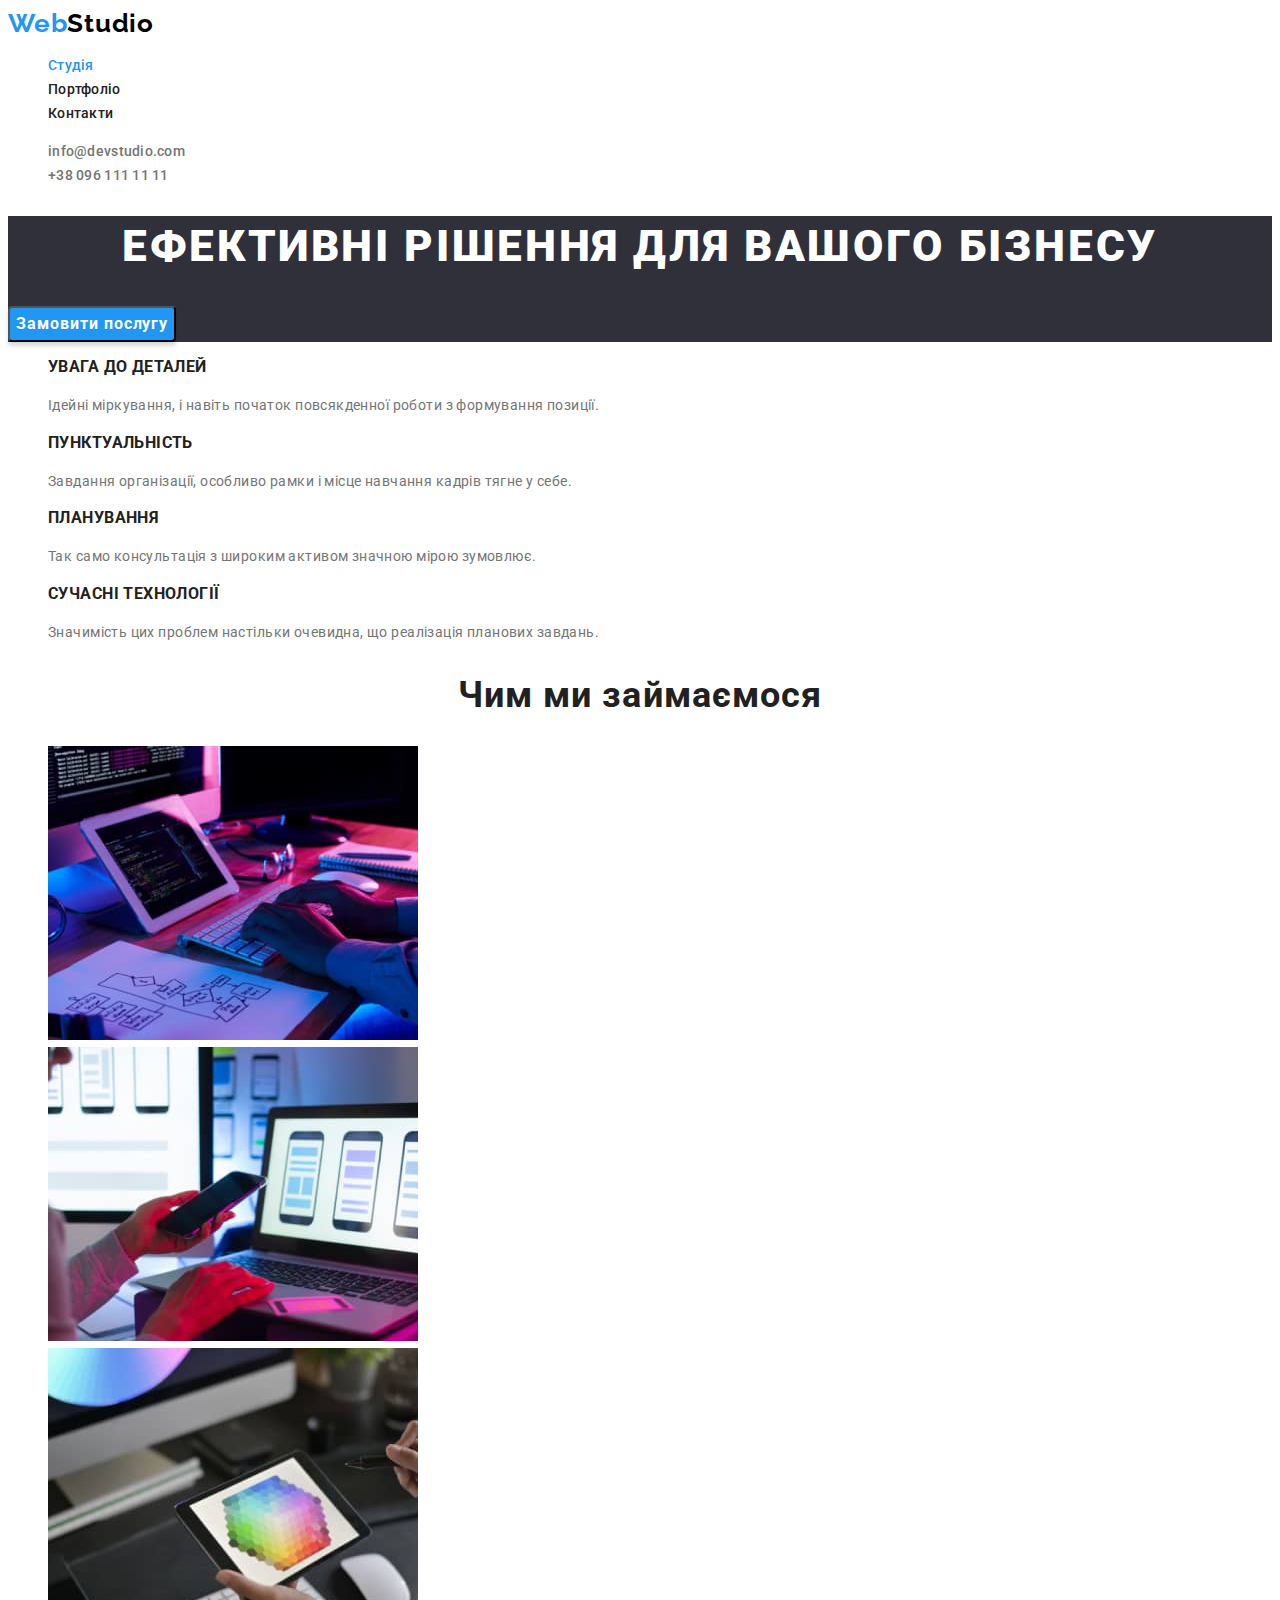
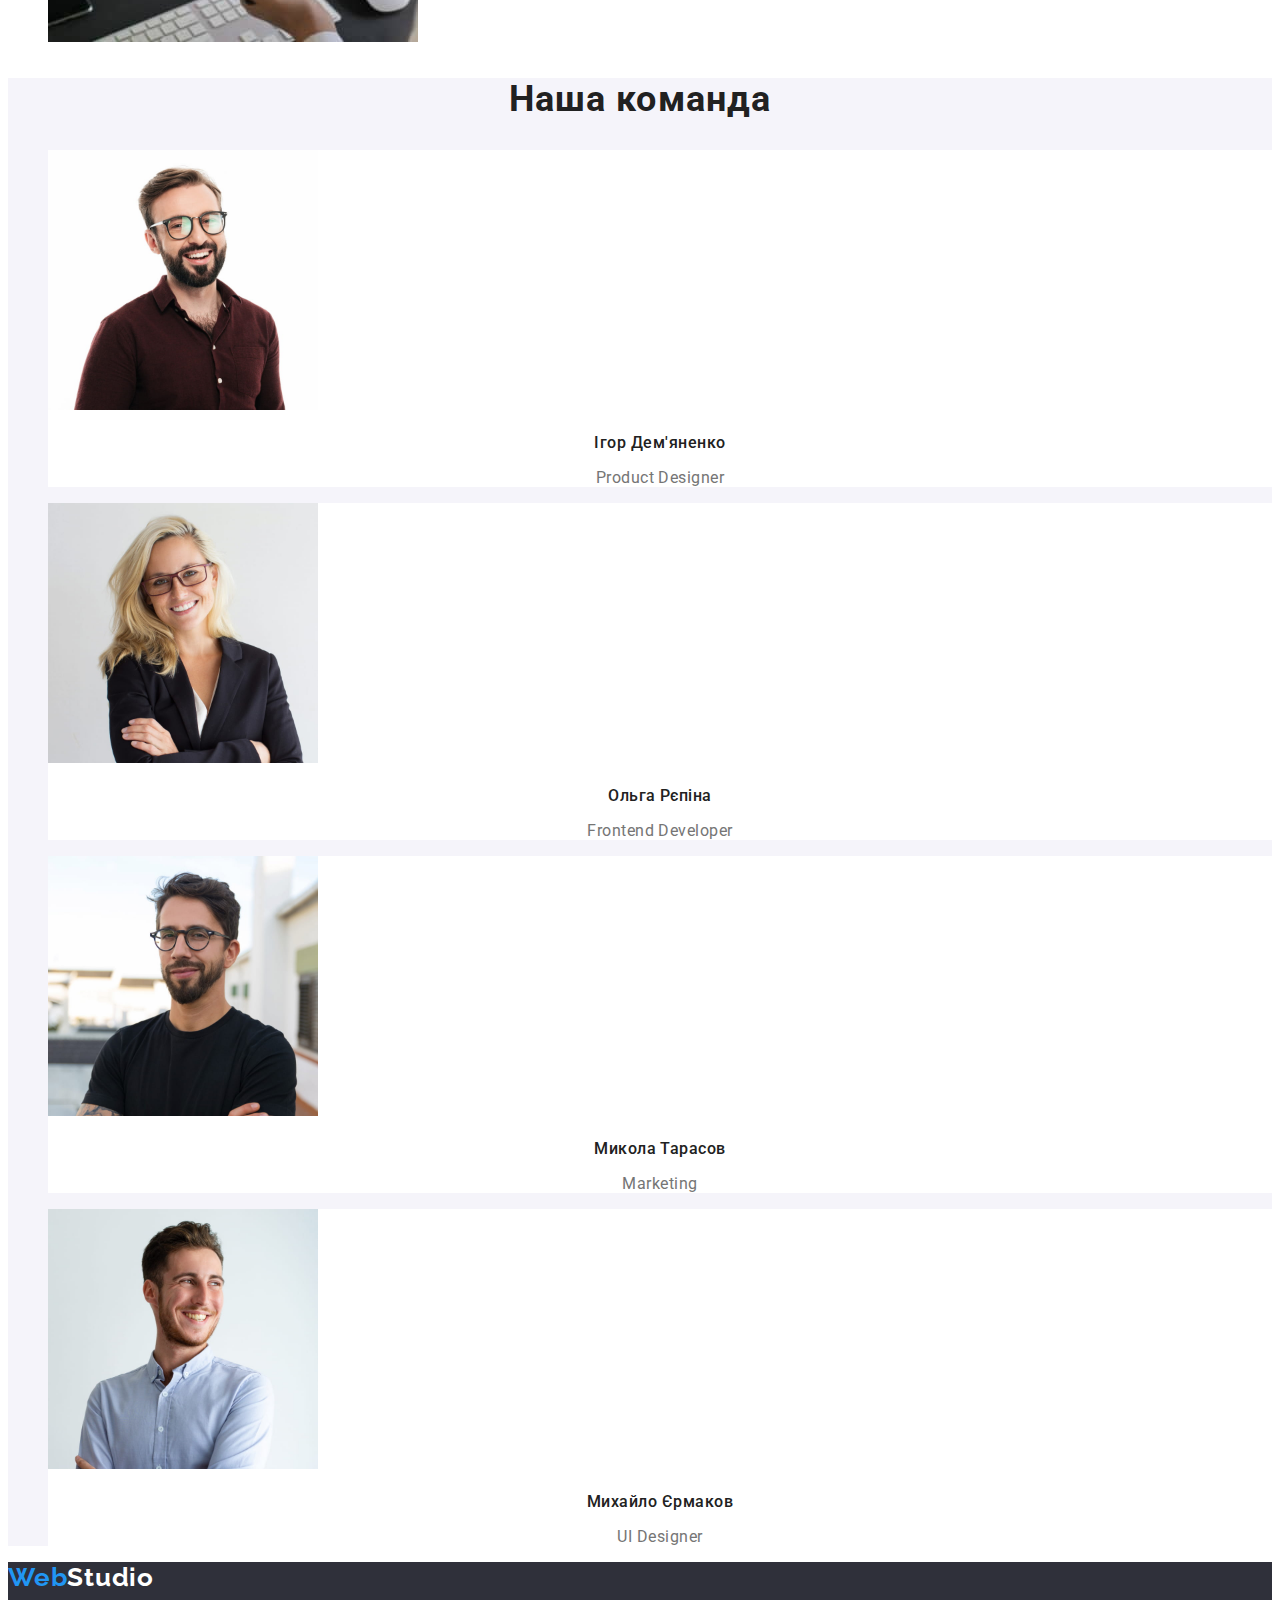
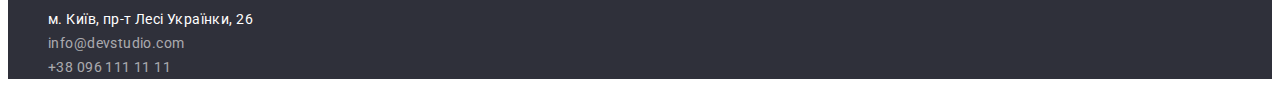
==== index.html @ 0dc30bdd "Initial commit" ====
<!DOCTYPE html>
<html lang="uk">
  <head>
    <meta charset="UTF-8" />
    <meta http-equiv="X-UA-Compatible" content="IE=edge" />
    <meta name="viewport" content="width=device-width, initial-scale=1.0" />
    <title>WebStudio</title>
    <link rel="preconnect" href="https://fonts.googleapis.com" />
    <link rel="preconnect" href="https://fonts.gstatic.com" crossorigin />
    <link
      href="https://fonts.googleapis.com/css2?family=Raleway:wght@700&family=Roboto:wght@400;500;700;900&display=swap"
      rel="stylesheet"
    />
    <link rel="stylesheet" href="./css/styles.css" />
  </head>

  <body>
    <header class="page-header">
      <nav>
        <a href="./index.html" class="logo" lang="en"
          ><span class="logo-accent-cl">Web</span>Studio</a
        >

        <ul class="site-nav list">
          <li>
            <a href="./index.html" class="site-nav-link current">Студія</a>
          </li>
          <li>
            <a href="./portfolio.html" class="site-nav-link">Портфоліо</a>
          </li>
          <li>
            <a href="" class="site-nav-link">Контакти</a>
          </li>
        </ul>
      </nav>

      <ul class="contact-nav list">
        <li>
          <a href="mailto:info@devstudio.com" class="contact-nav-link">info@devstudio.com</a>
        </li>
        <li>
          <a href="tel:+380961111111" class="contact-nav-link">+38 096 111 11 11</a>
        </li>
      </ul>
    </header>

    <main>
      <!-- Hero -->
      <section class="hero">
        <h1 class="hero-title">Ефективні рішення для вашого бізнесу</h1>
        <button class="hero-btn" type="button">Замовити послугу</button>
      </section>

      <!-- Особливості -->
      <section>
        <h2 class="features-title visually-hidden">Особливості</h2>
        <ul class="features list">
          <li>
            <h3 class="features-subtitle">УВАГА ДО ДЕТАЛЕЙ</h3>
            <p>Ідейні міркування, і навіть початок повсякденної роботи з формування позиції.</p>
          </li>
          <li>
            <h3 class="features-subtitle">ПУНКТУАЛЬНІСТЬ</h3>
            <p>Завдання організації, особливо рамки і місце навчання кадрів тягне у себе.</p>
          </li>
          <li>
            <h3 class="features-subtitle">ПЛАНУВАННЯ</h3>
            <p>Так само консультація з широким активом значною мірою зумовлює.</p>
          </li>
          <li>
            <h3 class="features-subtitle">СУЧАСНІ ТЕХНОЛОГІЇ</h3>
            <p>Значимість цих проблем настільки очевидна, що реалізація планових завдань.</p>
          </li>
        </ul>
      </section>

      <!-- Чим ми займаємося-->
      <section>
        <h2 class="work-title">Чим ми займаємося</h2>
        <ul class="work list">
          <li>
            <img
              src="./images/what-do-we-do/ipad-and-keyboard.jpg"
              alt="верстка макету"
              width="370"
              height="294"
            />
          </li>
          <li>
            <img
              src="./images/what-do-we-do/telephone-and-notebook.jpg"
              alt="макет"
              width="370"
              height="294"
            />
          </li>
          <li>
            <img
              src="./images/what-do-we-do/ipad.jpg"
              alt="підбір кольору"
              width="370"
              height="294"
            />
          </li>
        </ul>
      </section>

      <!-- Наша команда -->
      <section class="team-section">
        <h2 class="team-title">Наша команда</h2>
        <ul class="team list">
          <li>
            <img
              src="./images/team/igor-demyanenko.jpg"
              alt="Ігор Дем'яненко"
              width="270"
              height="260"
            />
            <h3 class="team-subtitle">Ігор Дем'яненко</h3>
            <p class="team-txt" lang="en">Product Designer</p>
          </li>

          <li>
            <img src="./images/team/olga-repina.jpg" alt="Ольга Рєпіна" width="270" height="260" />
            <h3 class="team-subtitle">Ольга Рєпіна</h3>
            <p class="team-txt" lang="en">Frontend Developer</p>
          </li>
          <li>
            <img
              src="./images/team/nikola-tarasov.jpg"
              alt="Микола Тарасов"
              width="270"
              height="260"
            />
            <h3 class="team-subtitle">Микола Тарасов</h3>
            <p class="team-txt" lang="en">Marketing</p>
          </li>
          <li>
            <img
              src="./images/team/mihael-ermakov.jpg"
              alt="Михайло Єрмаков"
              width="270"
              height="260"
            />
            <h3 class="team-subtitle">Михайло Єрмаков</h3>
            <p class="team-txt" lang="en">UI Designer</p>
          </li>
        </ul>
      </section>
    </main>

    <!-- Підвал -->
    <footer class="footer">
      <a href="/index.html" class="logo" lang="en"
        ><span class="logo-accent-cl">Web</span><span class="logo-ft-cl">Studio</span></a
      >
      <address>
        <ul class="address list">
          <li>
            <a href="https://goo.gl/maps/srSNwpNVW98ARK6E7" class="link map"
              >м. Київ, пр-т Лесі Українки, 26</a
            >
          </li>
          <li><a href="mailto:info@devstudio.com" class="link">info@devstudio.com</a></li>
          <li><a href="tel:+380961111111" class="link">+38 096 111 11 11</a></li>
        </ul>
      </address>
    </footer>
  </body>
</html>
---- css/styles.css ----
/*  палітра 
line
rgba(236, 236, 236, 1) 
rgba(238, 238, 238, 1)
 */

:root {
  /* Fonts */
  --main-font: 'Roboto', sans-serif;
  --secondary-font: 'Raleway', sans-serif;

  /* Text colors */
  --main-txt-cl: #757575;
  --heading-txt-cl: #212121;
  --dark-txt-cl: #000000;
  --light-txt-cl: #ffffff;
  --accent-txt-cl: #2196f3;
  --active-txt-cl: #188ce8;

  /* Background colors */
  --bg-cl: #ffffff;
  --section-bg-cl: #f5f4fa;
  --accent-bg-cl: #2f303a;

  /* Button colors */
  --accent-bt-cl: #2196f3;
  --active-bt-cl: #188ce8;

  /* Others */
}

body {
  font-family: var(--main-font);
  font-size: 14px;
  line-height: calc(24 / 14);
  letter-spacing: 0.03em;
  color: var(--main-txt-cl);
  background-color: var(--bg-cl);
}

/* reset */

.link,
.contact-nav-link {
  text-decoration: none;
  color: currentColor;
}

.list {
  list-style: none;
}

/**
  |============================
  | Header
  |============================
*/

.page-header {
}

.logo {
  font-family: var(--secondary-font);
  font-weight: 700;
  font-size: 26px;
  line-height: calc(31 / 26);
  letter-spacing: 0.03em;
  text-decoration: none;
  color: var(--dark-txt-cl);
}

.logo-accent-cl {
  color: var(--accent-txt-cl);
}

.site-nav {
  color: var(--heading-txt-cl);
}

.site-nav-link,
.contact-nav-link {
  font-family: inherit;
  font-weight: 500;
  line-height: calc(16 / 14);
  letter-spacing: 0.02em;
  text-decoration: none;
  color: var(--heading-txt-cl);
}

.site-nav-link:hover,
.site-nav-link:focus,
.contact-nav-link:hover,
.contact-nav-link:focus {
  color: var(--accent-txt-cl);
  cursor: pointer;
}

.site-nav-link:active {
  color: var(--active-txt-cl);
}

.link-nav {
}

.current {
  color: var(--accent-txt-cl);
}

.contact-nav {
}

.contact-nav-link {
  color: var(--main-txt-cl);
}

/**
  |============================
  | Hero
  |============================
*/
/* Hero */

.hero {
  background-color: var(--accent-bg-cl);
}

.hero-title {
  font-weight: 900;
  font-size: 44px;
  line-height: calc(60 / 44);
  text-align: center;
  letter-spacing: 0.06em;
  text-transform: uppercase;
  color: var(--light-txt-cl);
}

.hero-btn {
  font-family: inherit;
  font-weight: 700;
  font-size: 16px;
  line-height: calc(30 / 16);
  display: flex;
  align-items: center;
  text-align: center;
  letter-spacing: 0.06em;
  cursor: pointer;
  color: var(--light-txt-cl);

  /* bg */
  background: var(--accent-bt-cl);
  box-shadow: 0px 4px 4px rgba(0, 0, 0, 0.15);
  border-radius: 4px;
}

.hero-btn:hover,
.hero-btn:focus {
  background-color: var(--active-bt-cl);
}

/* Features */

.features {
}

.features-title,
.work-title,
.team-title,
.portfolio-title {
  font-weight: 700;
  font-size: 36px;
  line-height: calc(42 / 36);
  letter-spacing: 0.03em;
  text-align: center;
  color: var(--heading-txt-cl);
}

.visually-hidden {
  position: absolute;
  width: 1px;
  height: 1px;
  margin: -1px;
  border: 0;
  padding: 0;
  white-space: nowrap;
  clip-path: inset(100%);
  clip: rect(0 0 0 0);
  overflow: hidden;
}

.features-subtitle {
  font-weight: 700;
  line-height: calc(16 / 14);
  text-transform: uppercase;
  color: var(--heading-txt-cl);
}

/* Team */

.team-section {
  background-color: var(--section-bg-cl);
}

.team li {
  background-color: var(--bg-cl);
}

.team-subtitle {
  font-weight: 500;
  font-size: 16px;
  line-height: calc(19 / 16);
  text-align: center;
  letter-spacing: 0.03em;
  color: var(--heading-txt-cl);
}

.team-txt {
  font-size: 16px;
  line-height: calc(19 / 16);
  text-align: center;
  letter-spacing: 0.03em;
}

/* Portfolio */

.portfolio-filters {
}

.portfolio-btn {
  font-family: inherit;
  font-weight: 500;
  font-size: 16px;
  line-height: calc(26 / 16);
  text-align: center;
  letter-spacing: 0.03em;
  cursor: pointer;
  color: var(--heading-txt-cl);
  background: var(--section-bg-cl);
  border-radius: 4px;
}

.portfolio-btn:hover,
.portfolio-btn:focus {
  font-weight: 500;
  font-size: 16px;
  line-height: calc(26 / 16);
  text-align: center;
  letter-spacing: 0.03em;
  color: var(--light-txt-cl);

  /* bg */
  background: var(--accent-bt-cl);
  /* shadow-middle */
  box-shadow: 0px 3px 1px rgba(0, 0, 0, 0.1), 0px 1px 2px rgba(0, 0, 0, 0.08),
    0px 2px 2px rgba(0, 0, 0, 0.12);
  border-radius: 4px;
}

.portfolio {
}

.portfolio-subtitle {
  font-weight: 700;
  font-size: 18px;
  line-height: calc(36 / 18);
  letter-spacing: 0.06em;
  color: var(--heading-txt-cl);
}

.portfolio-spec {
  font-size: 16px;
  line-height: calc(30 / 16);
  letter-spacing: 0.03em;
}

/**
  |============================
  | Footer
  |============================
*/
.footer {
  background-color: var(--accent-bg-cl);
  color: var(--light-txt-cl);
}

.logo-ft-cl {
  color: var(--light-txt-cl);
}

.address {
  font-style: normal;
  line-height: calc(24 / 14);
  color: rgba(255, 255, 255, 0.6);
}

.address .link:hover,
.address .link:focus {
  color: var(--accent-txt-cl);
  cursor: pointer;
}

.map {
  color: var(--light-txt-cl);
}
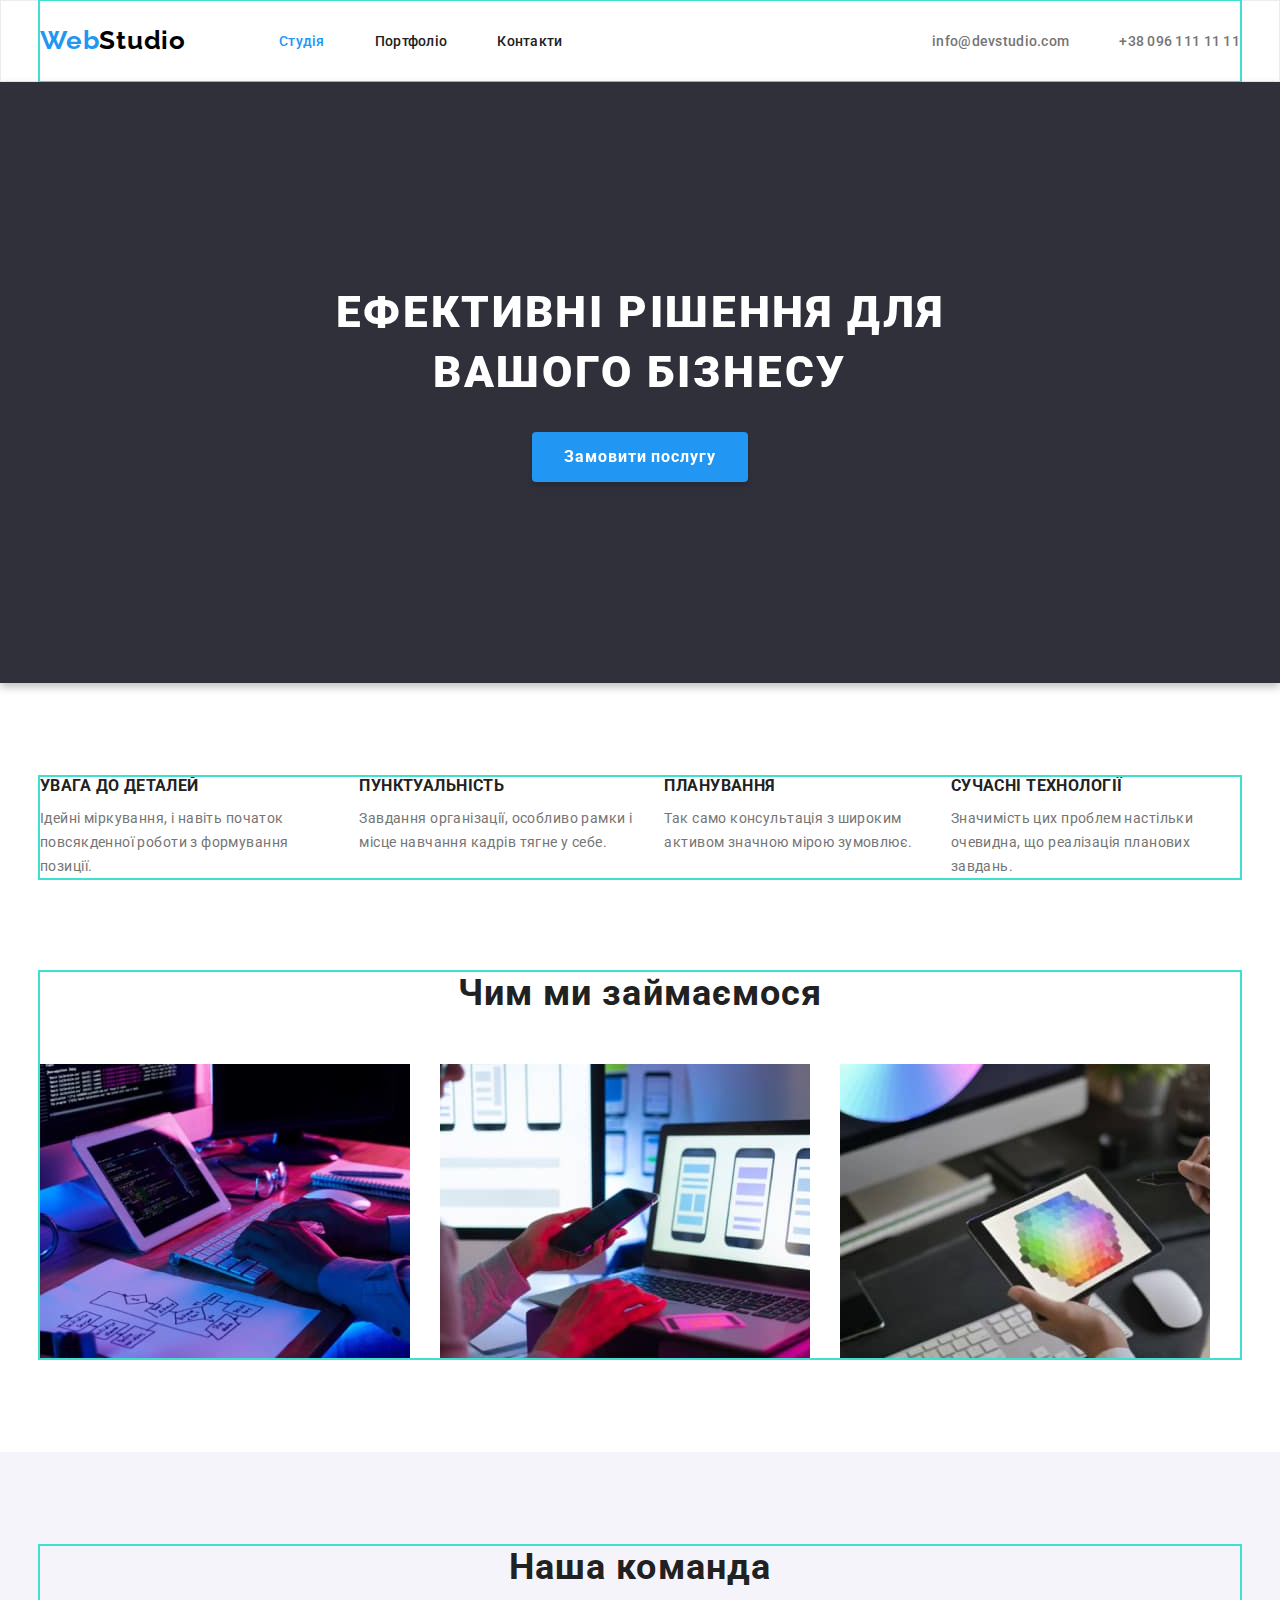
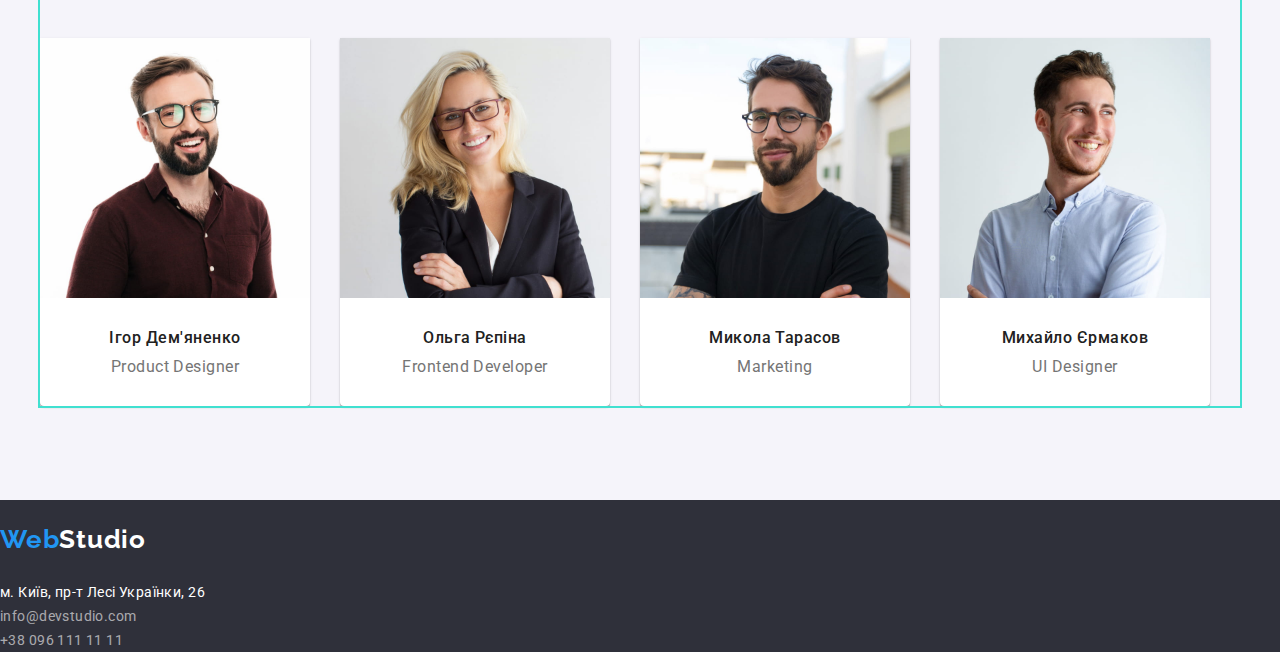
==== commit 7d7da61b: "основна верстка сторінок" ====
--- a/index.html
+++ b/index.html
@@ -1,5 +1,6 @@
 <!DOCTYPE html>
 <html lang="uk">
+
   <head>
     <meta charset="UTF-8" />
     <meta http-equiv="X-UA-Compatible" content="IE=edge" />
@@ -11,37 +12,38 @@
       href="https://fonts.googleapis.com/css2?family=Raleway:wght@700&family=Roboto:wght@400;500;700;900&display=swap"
       rel="stylesheet"
     />
+    <link rel="stylesheet" href="https://cdnjs.cloudflare.com/ajax/libs/modern-normalize/1.1.0/modern-normalize.min.css" />
     <link rel="stylesheet" href="./css/styles.css" />
   </head>
 
   <body>
     <header class="page-header">
-      <nav>
-        <a href="./index.html" class="logo" lang="en"
-          ><span class="logo-accent-cl">Web</span>Studio</a
-        >
-
-        <ul class="site-nav list">
-          <li>
-            <a href="./index.html" class="site-nav-link current">Студія</a>
+      <div class="container main-nav">
+        <a href="./index.html" class="logo" lang="en"><span class="logo-accent-cl">Web</span>Studio</a>
+        
+        <nav>
+          <ul class="site-nav list">
+            <li class="item">
+              <a href="./index.html" class="site-nav-link current">Студія</a>
+            </li>
+            <li class="item">
+              <a href="./portfolio.html" class="site-nav-link">Портфоліо</a>
+            </li>
+            <li class="item">
+              <a href="" class="site-nav-link">Контакти</a>
+            </li>
+          </ul>
+        </nav>
+        
+        <ul class="contact-nav list">
+          <li class="item">
+            <a href="mailto:info@devstudio.com" class="contact-nav-link">info@devstudio.com</a>
           </li>
-          <li>
-            <a href="./portfolio.html" class="site-nav-link">Портфоліо</a>
-          </li>
-          <li>
-            <a href="" class="site-nav-link">Контакти</a>
+          <li class="item">
+            <a href="tel:+380961111111" class="contact-nav-link">+38 096 111 11 11</a>
           </li>
         </ul>
-      </nav>
-
-      <ul class="contact-nav list">
-        <li>
-          <a href="mailto:info@devstudio.com" class="contact-nav-link">info@devstudio.com</a>
-        </li>
-        <li>
-          <a href="tel:+380961111111" class="contact-nav-link">+38 096 111 11 11</a>
-        </li>
-      </ul>
+      </div>
     </header>
 
     <main>
@@ -52,100 +54,75 @@
       </section>
 
       <!-- Особливості -->
-      <section>
+      <section class="section">
+       <div class="container">
         <h2 class="features-title visually-hidden">Особливості</h2>
         <ul class="features list">
-          <li>
+          <li class="item">
             <h3 class="features-subtitle">УВАГА ДО ДЕТАЛЕЙ</h3>
             <p>Ідейні міркування, і навіть початок повсякденної роботи з формування позиції.</p>
           </li>
-          <li>
+          <li class="item">
             <h3 class="features-subtitle">ПУНКТУАЛЬНІСТЬ</h3>
             <p>Завдання організації, особливо рамки і місце навчання кадрів тягне у себе.</p>
           </li>
-          <li>
+          <li class="item">
             <h3 class="features-subtitle">ПЛАНУВАННЯ</h3>
             <p>Так само консультація з широким активом значною мірою зумовлює.</p>
           </li>
-          <li>
+          <li class="item">
             <h3 class="features-subtitle">СУЧАСНІ ТЕХНОЛОГІЇ</h3>
             <p>Значимість цих проблем настільки очевидна, що реалізація планових завдань.</p>
           </li>
         </ul>
+       </div>
       </section>
 
       <!-- Чим ми займаємося-->
-      <section>
-        <h2 class="work-title">Чим ми займаємося</h2>
-        <ul class="work list">
-          <li>
-            <img
-              src="./images/what-do-we-do/ipad-and-keyboard.jpg"
-              alt="верстка макету"
-              width="370"
-              height="294"
-            />
-          </li>
-          <li>
-            <img
-              src="./images/what-do-we-do/telephone-and-notebook.jpg"
-              alt="макет"
-              width="370"
-              height="294"
-            />
-          </li>
-          <li>
-            <img
-              src="./images/what-do-we-do/ipad.jpg"
-              alt="підбір кольору"
-              width="370"
-              height="294"
-            />
-          </li>
-        </ul>
+      <section class="work-section">
+        <div class="container">
+          <h2 class="work-title">Чим ми займаємося</h2>
+          <ul class="work list">
+            <li class="item">
+              <img src="./images/what-do-we-do/ipad-and-keyboard.jpg" alt="верстка макету" width="370" height="294" />
+            </li>
+            <li class="item">
+              <img src="./images/what-do-we-do/telephone-and-notebook.jpg" alt="макет" width="370" height="294" />
+            </li>
+            <li class="item">
+              <img src="./images/what-do-we-do/ipad.jpg" alt="підбір кольору" width="370" height="294" />
+            </li>
+          </ul>
+        </div>
       </section>
 
       <!-- Наша команда -->
-      <section class="team-section">
-        <h2 class="team-title">Наша команда</h2>
-        <ul class="team list">
-          <li>
-            <img
-              src="./images/team/igor-demyanenko.jpg"
-              alt="Ігор Дем'яненко"
-              width="270"
-              height="260"
-            />
-            <h3 class="team-subtitle">Ігор Дем'яненко</h3>
-            <p class="team-txt" lang="en">Product Designer</p>
-          </li>
-
-          <li>
-            <img src="./images/team/olga-repina.jpg" alt="Ольга Рєпіна" width="270" height="260" />
-            <h3 class="team-subtitle">Ольга Рєпіна</h3>
-            <p class="team-txt" lang="en">Frontend Developer</p>
-          </li>
-          <li>
-            <img
-              src="./images/team/nikola-tarasov.jpg"
-              alt="Микола Тарасов"
-              width="270"
-              height="260"
-            />
-            <h3 class="team-subtitle">Микола Тарасов</h3>
-            <p class="team-txt" lang="en">Marketing</p>
-          </li>
-          <li>
-            <img
-              src="./images/team/mihael-ermakov.jpg"
-              alt="Михайло Єрмаков"
-              width="270"
-              height="260"
-            />
-            <h3 class="team-subtitle">Михайло Єрмаков</h3>
-            <p class="team-txt" lang="en">UI Designer</p>
-          </li>
-        </ul>
+      <section class="team-section section">
+        <div class="container">
+          <h2 class="team-title">Наша команда</h2>
+          <ul class="team list">
+            <li class="team-list item">
+              <img class="team-pic" src="./images/team/igor-demyanenko.jpg" alt="Ігор Дем'яненко" width="270" height="260" />
+              <h3 class="team-subtitle">Ігор Дем'яненко</h3>
+              <p class="team-txt" lang="en">Product Designer</p>
+            </li>
+            <li class="team-list item">
+              <img class="team-pic" src="./images/team/olga-repina.jpg" alt="Ольга Рєпіна" width="270" height="260" />
+              <h3 class="team-subtitle">Ольга Рєпіна</h3>
+              <p class="team-txt" lang="en">Frontend Developer</p>
+            </li>
+            <li class="team-list item">
+              <img class="team-pic" src="./images/team/nikola-tarasov.jpg" alt="Микола Тарасов" width="270" height="260" />
+              <h3 class="team-subtitle">Микола Тарасов</h3>
+              <p class="team-txt" lang="en">Marketing</p>
+            </li>
+            <li class="team-list item">
+              <img class="team-pic" src="./images/team/mihael-ermakov.jpg" alt="Михайло Єрмаков" width="270" height="260" />
+              <h3 class="team-subtitle">Михайло Єрмаков</h3>
+              <p class="team-txt" lang="en">UI Designer</p>
+            </li>
+          </ul>
+        </div>
       </section>
     </main>
 
--- a/css/styles.css
+++ b/css/styles.css
@@ -1,8 +1,12 @@
-/*  палітра 
-line
-rgba(236, 236, 236, 1) 
-rgba(238, 238, 238, 1)
- */
+html {
+  box-sizing: border-box;
+}
+
+*,
+*::before,
+*::after {
+  box-sizing: border-box;
+}
 
 :root {
   /* Fonts */
@@ -26,16 +30,31 @@
   --accent-bt-cl: #2196f3;
   --active-bt-cl: #188ce8;
 
+  /* Line colors */
+  --line-cl: #ECECEC;
+  --border-ln-cl: #EEEEEE;
+
+
+
   /* Others */
 }
 
 body {
+  margin: 0;
+
+  color: var(--main-txt-cl);
+  background-color: var(--bg-cl);
   font-family: var(--main-font);
   font-size: 14px;
   line-height: calc(24 / 14);
   letter-spacing: 0.03em;
-  color: var(--main-txt-cl);
-  background-color: var(--bg-cl);
+  
+}
+
+img {
+  display: block;
+  max-width: 100%;
+  height: auto;
 }
 
 /* reset */
@@ -48,6 +67,11 @@
 
 .list {
   list-style: none;
+}
+
+h1, h2, h3, h4, h5, h6, p, ul {
+  margin: 0;
+  padding: 0;
 }
 
 /**
@@ -57,34 +81,74 @@
 */
 
 .page-header {
-}
+  display: flex;
+  border: 1px solid var(--line-cl);
+}
+
+.container {
+  width: 1200px;
+  margin-left: auto;
+  margin-right: auto;
+
+    outline: 2px solid turquoise;
+}
+
+.main-nav {
+  display: flex;
+  align-items: center;
+}
+
+/* Логотип  */
 
 .logo {
+  display: block;
+  padding-top: 24px;
+  padding-bottom: 25px;
+  margin-right: 93px;
+
+  color: var(--dark-txt-cl);
   font-family: var(--secondary-font);
   font-weight: 700;
   font-size: 26px;
   line-height: calc(31 / 26);
   letter-spacing: 0.03em;
   text-decoration: none;
-  color: var(--dark-txt-cl);
+
 }
 
 .logo-accent-cl {
   color: var(--accent-txt-cl);
 }
 
+
+/* Меню  */
+
 .site-nav {
-  color: var(--heading-txt-cl);
-}
+  display: flex;
+
+  color: var(--heading-txt-cl);
+}
+
+.site-nav .item:not(:last-child),
+.contact-nav .item:not(:last-child) {
+  margin-right: 50px;
+}
+
 
 .site-nav-link,
 .contact-nav-link {
+  display: block;
+  padding-top: 32px;
+  padding-bottom: 32px;
+  padding-right: 0;
+  padding-left: 0;
+
+  color: var(--heading-txt-cl);
   font-family: inherit;
   font-weight: 500;
   line-height: calc(16 / 14);
   letter-spacing: 0.02em;
   text-decoration: none;
-  color: var(--heading-txt-cl);
 }
 
 .site-nav-link:hover,
@@ -99,15 +163,22 @@
   color: var(--active-txt-cl);
 }
 
-.link-nav {
-}
-
 .current {
   color: var(--accent-txt-cl);
 }
 
+
+/* Контакти */
+
 .contact-nav {
-}
+  display: flex;
+  margin-left: auto;
+
+}
+
+/* .contact-nav .item:not(:first-child) {
+  margin-right: 50px;
+} */
 
 .contact-nav-link {
   color: var(--main-txt-cl);
@@ -121,30 +192,53 @@
 /* Hero */
 
 .hero {
+  padding-top: 200px;
+  padding-bottom: 200px;
+
   background-color: var(--accent-bg-cl);
+  text-align: center;
+
+  border-bottom: 1px solid transparent;
+  filter: drop-shadow(0px 4px 4px rgba(0, 0, 0, 0.25))
+
+  /* outline: 2px solid turquoise; */
 }
 
 .hero-title {
+  margin-left: auto;
+  margin-right: auto;
+  margin-bottom: 30px;
+  width: 696px;
+
+  color: var(--light-txt-cl);
   font-weight: 900;
   font-size: 44px;
   line-height: calc(60 / 44);
   text-align: center;
   letter-spacing: 0.06em;
   text-transform: uppercase;
+ 
+}
+
+.hero-btn {
+  display: inline-block;
+  padding: 9px 31px;
+  margin-left: auto;
+  margin-right: auto;
+  min-width: 214px;
+
   color: var(--light-txt-cl);
-}
-
-.hero-btn {
   font-family: inherit;
   font-weight: 700;
   font-size: 16px;
   line-height: calc(30 / 16);
-  display: flex;
+
   align-items: center;
   text-align: center;
   letter-spacing: 0.06em;
   cursor: pointer;
-  color: var(--light-txt-cl);
+
+  border: 1px solid transparent;
 
   /* bg */
   background: var(--accent-bt-cl);
@@ -159,19 +253,24 @@
 
 /* Features */
 
-.features {
+.section {
+  padding-top: 94px;
+  padding-bottom: 94px;
 }
 
 .features-title,
 .work-title,
 .team-title,
 .portfolio-title {
+  margin-bottom: 50px;
+
+  color: var(--heading-txt-cl);
   font-weight: 700;
   font-size: 36px;
   line-height: calc(42 / 36);
   letter-spacing: 0.03em;
   text-align: center;
-  color: var(--heading-txt-cl);
+  
 }
 
 .visually-hidden {
@@ -187,11 +286,39 @@
   overflow: hidden;
 }
 
+.features {
+  display: flex;
+}
+
+.features .item + .item {
+  margin-left: 30px;
+}
+
+
 .features-subtitle {
+  margin-bottom: 10px;
+  color: var(--heading-txt-cl);
+
   font-weight: 700;
   line-height: calc(16 / 14);
   text-transform: uppercase;
-  color: var(--heading-txt-cl);
+ 
+}
+
+
+/* Work  */
+
+.work-section {
+  padding-bottom: 94px;
+}
+
+.work {
+  display: flex;
+}
+
+.work .item + .item {
+  margin-left: 30px;
+  display: block;
 }
 
 /* Team */
@@ -200,20 +327,42 @@
   background-color: var(--section-bg-cl);
 }
 
-.team li {
-  background-color: var(--bg-cl);
+.team {
+  display: flex;
+}
+
+.team-list {
+
+  background: var(--bg-cl);
+    /* material shadow v1 */
+    box-shadow: 0px 1px 3px rgba(0, 0, 0, 0.12), 0px 1px 1px rgba(0, 0, 0, 0.14), 0px 2px 1px rgba(0, 0, 0, 0.2);
+    border-radius: 0px 0px 4px 4px;
+}
+
+
+.team .item + .item {
+  margin-left: 30px;
+}
+
+.team-pic {
+  margin-bottom: 30px;
 }
 
 .team-subtitle {
+  margin-bottom: 10px;
+
+  color: var(--heading-txt-cl);
   font-weight: 500;
   font-size: 16px;
   line-height: calc(19 / 16);
   text-align: center;
   letter-spacing: 0.03em;
-  color: var(--heading-txt-cl);
+
 }
 
 .team-txt {
+  margin-bottom: 30px;
+
   font-size: 16px;
   line-height: calc(19 / 16);
   text-align: center;
@@ -222,30 +371,50 @@
 
 /* Portfolio */
 
+
+
+/* filters */
+
 .portfolio-filters {
+  display: flex;
+  margin-bottom: 50px;
+  justify-content: center;
+  align-items: center;
+}
+
+.portfolio-filters .item + .item {
+  margin-left: 8px;
 }
 
 .portfolio-btn {
+  display: inline-block;
+  padding: 6px 22px;
+  min-width: 73px;
+
+  color: var(--heading-txt-cl);
+  background: var(--section-bg-cl);
   font-family: inherit;
   font-weight: 500;
   font-size: 16px;
   line-height: calc(26 / 16);
   text-align: center;
   letter-spacing: 0.03em;
+
+
   cursor: pointer;
-  color: var(--heading-txt-cl);
-  background: var(--section-bg-cl);
+  border: 1px solid transparent;
   border-radius: 4px;
+  
 }
 
 .portfolio-btn:hover,
 .portfolio-btn:focus {
+  color: var(--light-txt-cl);
   font-weight: 500;
   font-size: 16px;
   line-height: calc(26 / 16);
   text-align: center;
   letter-spacing: 0.03em;
-  color: var(--light-txt-cl);
 
   /* bg */
   background: var(--accent-bt-cl);
@@ -253,20 +422,63 @@
   box-shadow: 0px 3px 1px rgba(0, 0, 0, 0.1), 0px 1px 2px rgba(0, 0, 0, 0.08),
     0px 2px 2px rgba(0, 0, 0, 0.12);
   border-radius: 4px;
-}
-
-.portfolio {
-}
+  /* padding: 6px 25px; */
+}
+
+
+/* gallery */
+.gallery {
+  display: flex;
+  flex-wrap: wrap;
+
+  width: 1200px;
+  padding-left: 15px;
+  padding-right: 15px;
+  margin-left: auto;
+  margin-right: auto;
+
+}
+
+
+.gallery-list {
+  display: block;
+  
+  background: var(--bg-cl);
+
+}
+
+.gallery-card {
+  width: 370px;
+  border-right: 1px solid var(--border-ln-cl);
+  border-bottom: 1px solid var(--border-ln-cl);
+  border-left: 1px solid var(--border-ln-cl);
+}
+
 
 .portfolio-subtitle {
+  margin-left: 24px;
+  margin-bottom: 4px;
+
+  color: var(--heading-txt-cl);
   font-weight: 700;
   font-size: 18px;
   line-height: calc(36 / 18);
   letter-spacing: 0.06em;
-  color: var(--heading-txt-cl);
+ 
+}
+
+.gallery-list:not(:nth-child(3n)) {
+  margin-right: 30px;
+}
+
+.gallery-list:not(:nth-last-child(-n + 3)) {
+  margin-bottom: 30px;
 }
 
 .portfolio-spec {
+  margin-left: 24px;
+  margin-bottom: 20px;
+
   font-size: 16px;
   line-height: calc(30 / 16);
   letter-spacing: 0.03em;
@@ -278,8 +490,8 @@
   |============================
 */
 .footer {
+  color: var(--light-txt-cl);
   background-color: var(--accent-bg-cl);
-  color: var(--light-txt-cl);
 }
 
 .logo-ft-cl {
@@ -287,9 +499,10 @@
 }
 
 .address {
+  color: rgba(255, 255, 255, 0.6);
   font-style: normal;
   line-height: calc(24 / 14);
-  color: rgba(255, 255, 255, 0.6);
+
 }
 
 .address .link:hover,
@@ -301,3 +514,4 @@
 .map {
   color: var(--light-txt-cl);
 }
+
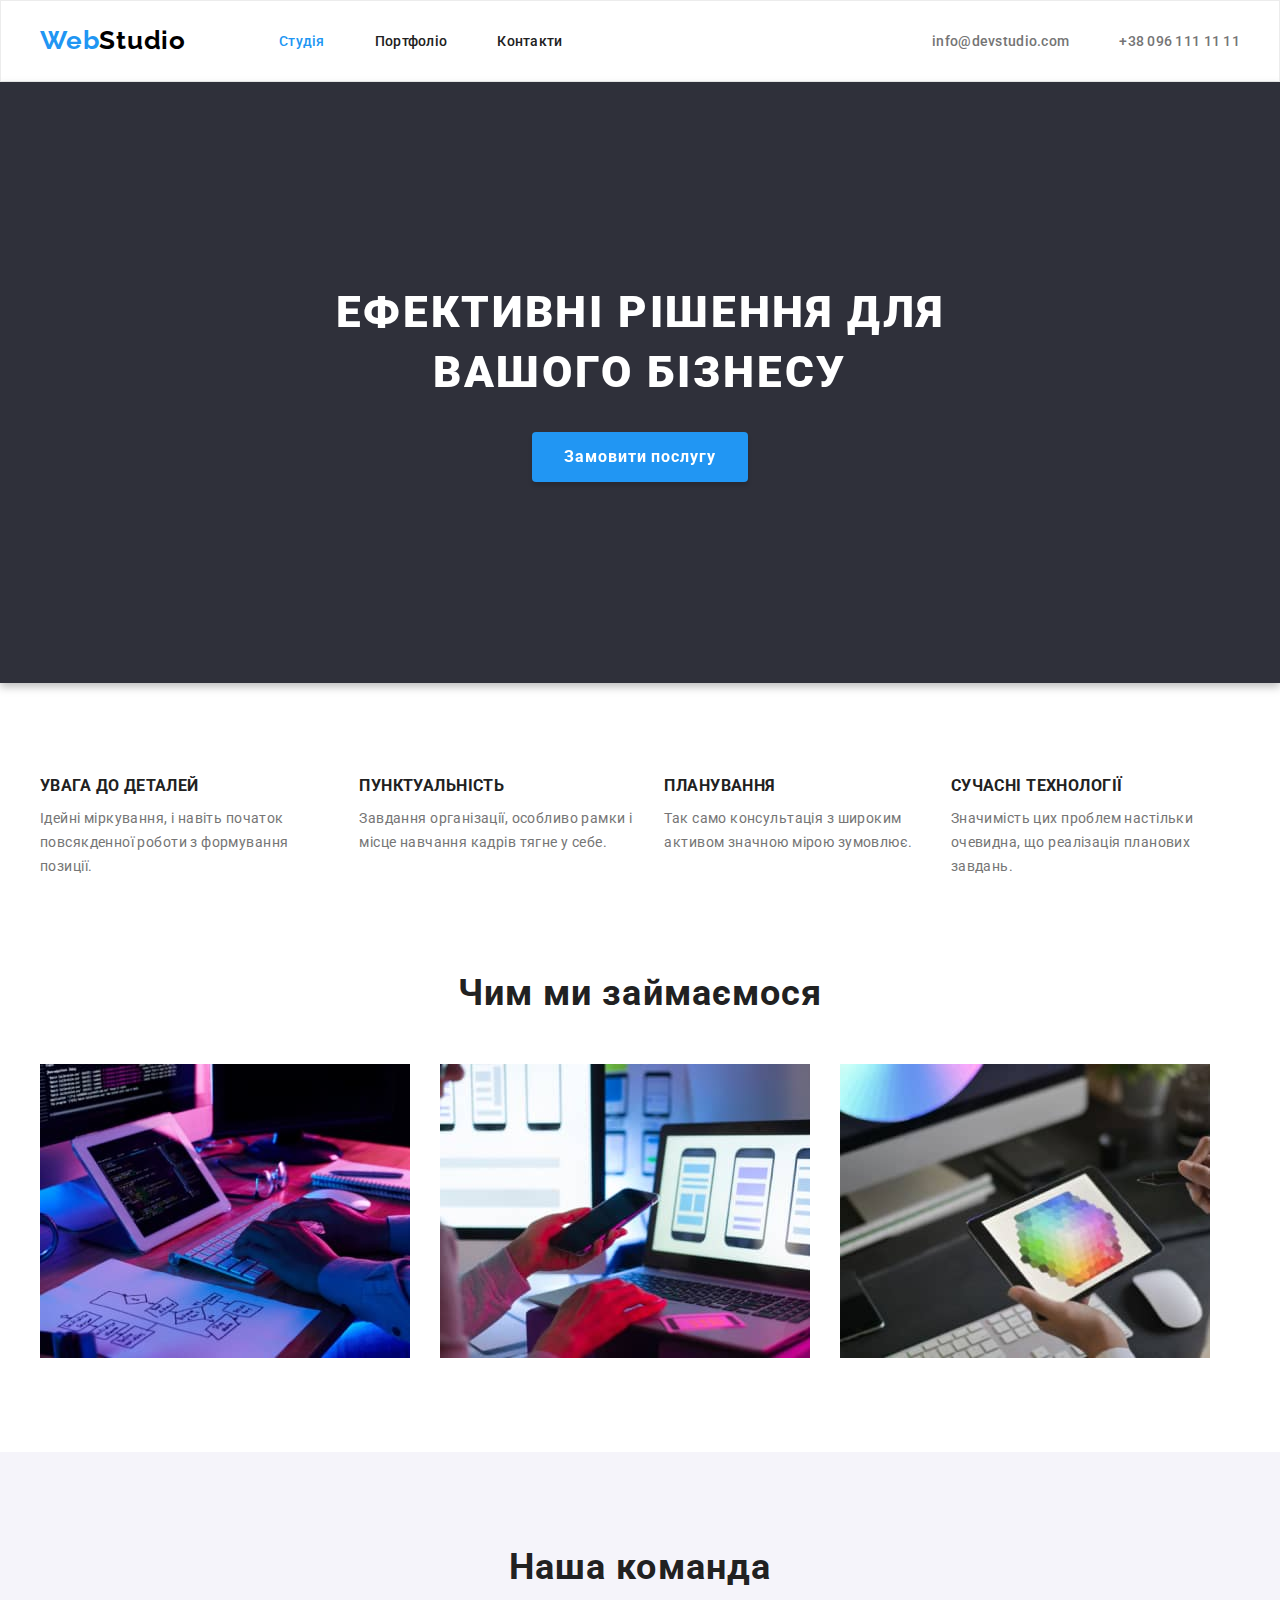
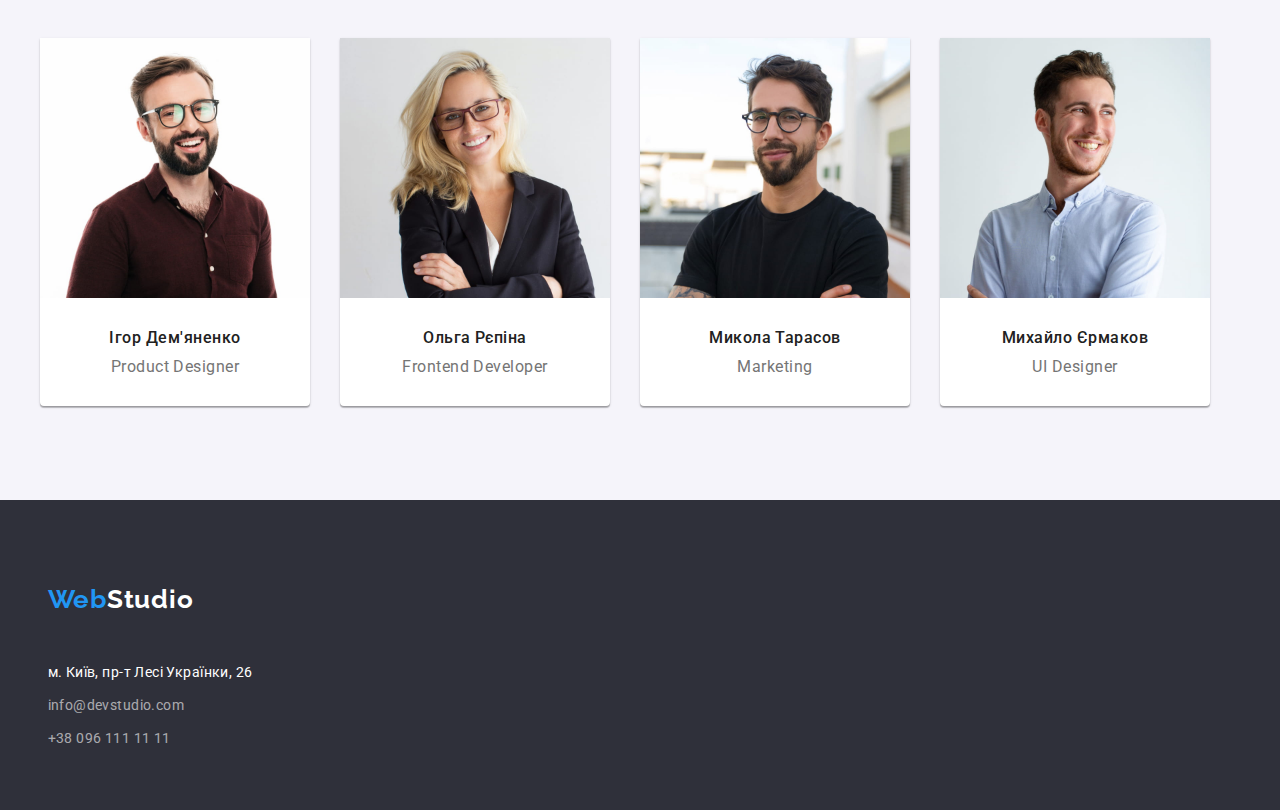
==== commit 588e30b8: "футер" ====
--- a/index.html
+++ b/index.html
@@ -1,6 +1,5 @@
 <!DOCTYPE html>
 <html lang="uk">
-
   <head>
     <meta charset="UTF-8" />
     <meta http-equiv="X-UA-Compatible" content="IE=edge" />
@@ -12,15 +11,20 @@
       href="https://fonts.googleapis.com/css2?family=Raleway:wght@700&family=Roboto:wght@400;500;700;900&display=swap"
       rel="stylesheet"
     />
-    <link rel="stylesheet" href="https://cdnjs.cloudflare.com/ajax/libs/modern-normalize/1.1.0/modern-normalize.min.css" />
+    <link
+      rel="stylesheet"
+      href="https://cdnjs.cloudflare.com/ajax/libs/modern-normalize/1.1.0/modern-normalize.min.css"
+    />
     <link rel="stylesheet" href="./css/styles.css" />
   </head>
 
   <body>
     <header class="page-header">
       <div class="container main-nav">
-        <a href="./index.html" class="logo" lang="en"><span class="logo-accent-cl">Web</span>Studio</a>
-        
+        <a href="./index.html" class="logo" lang="en"
+          ><span class="logo-accent-cl">Web</span>Studio</a
+        >
+
         <nav>
           <ul class="site-nav list">
             <li class="item">
@@ -34,7 +38,7 @@
             </li>
           </ul>
         </nav>
-        
+
         <ul class="contact-nav list">
           <li class="item">
             <a href="mailto:info@devstudio.com" class="contact-nav-link">info@devstudio.com</a>
@@ -55,27 +59,27 @@
 
       <!-- Особливості -->
       <section class="section">
-       <div class="container">
-        <h2 class="features-title visually-hidden">Особливості</h2>
-        <ul class="features list">
-          <li class="item">
-            <h3 class="features-subtitle">УВАГА ДО ДЕТАЛЕЙ</h3>
-            <p>Ідейні міркування, і навіть початок повсякденної роботи з формування позиції.</p>
-          </li>
-          <li class="item">
-            <h3 class="features-subtitle">ПУНКТУАЛЬНІСТЬ</h3>
-            <p>Завдання організації, особливо рамки і місце навчання кадрів тягне у себе.</p>
-          </li>
-          <li class="item">
-            <h3 class="features-subtitle">ПЛАНУВАННЯ</h3>
-            <p>Так само консультація з широким активом значною мірою зумовлює.</p>
-          </li>
-          <li class="item">
-            <h3 class="features-subtitle">СУЧАСНІ ТЕХНОЛОГІЇ</h3>
-            <p>Значимість цих проблем настільки очевидна, що реалізація планових завдань.</p>
-          </li>
-        </ul>
-       </div>
+        <div class="container">
+          <h2 class="features-title visually-hidden">Особливості</h2>
+          <ul class="features list">
+            <li class="item">
+              <h3 class="features-subtitle">УВАГА ДО ДЕТАЛЕЙ</h3>
+              <p>Ідейні міркування, і навіть початок повсякденної роботи з формування позиції.</p>
+            </li>
+            <li class="item">
+              <h3 class="features-subtitle">ПУНКТУАЛЬНІСТЬ</h3>
+              <p>Завдання організації, особливо рамки і місце навчання кадрів тягне у себе.</p>
+            </li>
+            <li class="item">
+              <h3 class="features-subtitle">ПЛАНУВАННЯ</h3>
+              <p>Так само консультація з широким активом значною мірою зумовлює.</p>
+            </li>
+            <li class="item">
+              <h3 class="features-subtitle">СУЧАСНІ ТЕХНОЛОГІЇ</h3>
+              <p>Значимість цих проблем настільки очевидна, що реалізація планових завдань.</p>
+            </li>
+          </ul>
+        </div>
       </section>
 
       <!-- Чим ми займаємося-->
@@ -84,13 +88,28 @@
           <h2 class="work-title">Чим ми займаємося</h2>
           <ul class="work list">
             <li class="item">
-              <img src="./images/what-do-we-do/ipad-and-keyboard.jpg" alt="верстка макету" width="370" height="294" />
+              <img
+                src="./images/what-do-we-do/ipad-and-keyboard.jpg"
+                alt="верстка макету"
+                width="370"
+                height="294"
+              />
             </li>
             <li class="item">
-              <img src="./images/what-do-we-do/telephone-and-notebook.jpg" alt="макет" width="370" height="294" />
+              <img
+                src="./images/what-do-we-do/telephone-and-notebook.jpg"
+                alt="макет"
+                width="370"
+                height="294"
+              />
             </li>
             <li class="item">
-              <img src="./images/what-do-we-do/ipad.jpg" alt="підбір кольору" width="370" height="294" />
+              <img
+                src="./images/what-do-we-do/ipad.jpg"
+                alt="підбір кольору"
+                width="370"
+                height="294"
+              />
             </li>
           </ul>
         </div>
@@ -102,22 +121,46 @@
           <h2 class="team-title">Наша команда</h2>
           <ul class="team list">
             <li class="team-list item">
-              <img class="team-pic" src="./images/team/igor-demyanenko.jpg" alt="Ігор Дем'яненко" width="270" height="260" />
+              <img
+                class="team-pic"
+                src="./images/team/igor-demyanenko.jpg"
+                alt="Ігор Дем'яненко"
+                width="270"
+                height="260"
+              />
               <h3 class="team-subtitle">Ігор Дем'яненко</h3>
               <p class="team-txt" lang="en">Product Designer</p>
             </li>
             <li class="team-list item">
-              <img class="team-pic" src="./images/team/olga-repina.jpg" alt="Ольга Рєпіна" width="270" height="260" />
+              <img
+                class="team-pic"
+                src="./images/team/olga-repina.jpg"
+                alt="Ольга Рєпіна"
+                width="270"
+                height="260"
+              />
               <h3 class="team-subtitle">Ольга Рєпіна</h3>
               <p class="team-txt" lang="en">Frontend Developer</p>
             </li>
             <li class="team-list item">
-              <img class="team-pic" src="./images/team/nikola-tarasov.jpg" alt="Микола Тарасов" width="270" height="260" />
+              <img
+                class="team-pic"
+                src="./images/team/nikola-tarasov.jpg"
+                alt="Микола Тарасов"
+                width="270"
+                height="260"
+              />
               <h3 class="team-subtitle">Микола Тарасов</h3>
               <p class="team-txt" lang="en">Marketing</p>
             </li>
             <li class="team-list item">
-              <img class="team-pic" src="./images/team/mihael-ermakov.jpg" alt="Михайло Єрмаков" width="270" height="260" />
+              <img
+                class="team-pic"
+                src="./images/team/mihael-ermakov.jpg"
+                alt="Михайло Єрмаков"
+                width="270"
+                height="260"
+              />
               <h3 class="team-subtitle">Михайло Єрмаков</h3>
               <p class="team-txt" lang="en">UI Designer</p>
             </li>
@@ -128,20 +171,24 @@
 
     <!-- Підвал -->
     <footer class="footer">
-      <a href="/index.html" class="logo" lang="en"
-        ><span class="logo-accent-cl">Web</span><span class="logo-ft-cl">Studio</span></a
-      >
-      <address>
-        <ul class="address list">
-          <li>
-            <a href="https://goo.gl/maps/srSNwpNVW98ARK6E7" class="link map"
-              >м. Київ, пр-т Лесі Українки, 26</a
-            >
-          </li>
-          <li><a href="mailto:info@devstudio.com" class="link">info@devstudio.com</a></li>
-          <li><a href="tel:+380961111111" class="link">+38 096 111 11 11</a></li>
-        </ul>
-      </address>
+      <div class="container">
+        <a href="/index.html" class="logo logo-footer" lang="en"
+          ><span class="logo-accent-cl">Web</span><span class="logo-ft-cl">Studio</span></a
+        >
+        <address>
+          <ul class="address list">
+            <li class="item">
+              <a href="https://goo.gl/maps/srSNwpNVW98ARK6E7" class="link map"
+                >м. Київ, пр-т Лесі Українки, 26</a
+              >
+            </li>
+            <li class="item">
+              <a href="mailto:info@devstudio.com" class="link">info@devstudio.com</a>
+            </li>
+            <li class="item"><a href="tel:+380961111111" class="link">+38 096 111 11 11</a></li>
+          </ul>
+        </address>
+      </div>
     </footer>
   </body>
 </html>
--- a/css/styles.css
+++ b/css/styles.css
@@ -31,10 +31,8 @@
   --active-bt-cl: #188ce8;
 
   /* Line colors */
-  --line-cl: #ECECEC;
-  --border-ln-cl: #EEEEEE;
-
-
+  --line-cl: #ececec;
+  --border-ln-cl: #eeeeee;
 
   /* Others */
 }
@@ -48,7 +46,6 @@
   font-size: 14px;
   line-height: calc(24 / 14);
   letter-spacing: 0.03em;
-  
 }
 
 img {
@@ -69,7 +66,14 @@
   list-style: none;
 }
 
-h1, h2, h3, h4, h5, h6, p, ul {
+h1,
+h2,
+h3,
+h4,
+h5,
+h6,
+p,
+ul {
   margin: 0;
   padding: 0;
 }
@@ -90,7 +94,7 @@
   margin-left: auto;
   margin-right: auto;
 
-    outline: 2px solid turquoise;
+  /* outline: 2px solid turquoise; */
 }
 
 .main-nav {
@@ -113,13 +117,11 @@
   line-height: calc(31 / 26);
   letter-spacing: 0.03em;
   text-decoration: none;
-
 }
 
 .logo-accent-cl {
   color: var(--accent-txt-cl);
 }
-
 
 /* Меню  */
 
@@ -133,7 +135,6 @@
 .contact-nav .item:not(:last-child) {
   margin-right: 50px;
 }
-
 
 .site-nav-link,
 .contact-nav-link {
@@ -167,13 +168,11 @@
   color: var(--accent-txt-cl);
 }
 
-
 /* Контакти */
 
 .contact-nav {
   display: flex;
   margin-left: auto;
-
 }
 
 /* .contact-nav .item:not(:first-child) {
@@ -199,7 +198,7 @@
   text-align: center;
 
   border-bottom: 1px solid transparent;
-  filter: drop-shadow(0px 4px 4px rgba(0, 0, 0, 0.25))
+  filter: drop-shadow(0px 4px 4px rgba(0, 0, 0, 0.25));
 
   /* outline: 2px solid turquoise; */
 }
@@ -217,7 +216,6 @@
   text-align: center;
   letter-spacing: 0.06em;
   text-transform: uppercase;
- 
 }
 
 .hero-btn {
@@ -270,7 +268,6 @@
   line-height: calc(42 / 36);
   letter-spacing: 0.03em;
   text-align: center;
-  
 }
 
 .visually-hidden {
@@ -288,12 +285,12 @@
 
 .features {
   display: flex;
+  align-items: flex-start;
 }
 
 .features .item + .item {
   margin-left: 30px;
 }
-
 
 .features-subtitle {
   margin-bottom: 10px;
@@ -302,9 +299,7 @@
   font-weight: 700;
   line-height: calc(16 / 14);
   text-transform: uppercase;
- 
-}
-
+}
 
 /* Work  */
 
@@ -332,13 +327,13 @@
 }
 
 .team-list {
-
   background: var(--bg-cl);
-    /* material shadow v1 */
-    box-shadow: 0px 1px 3px rgba(0, 0, 0, 0.12), 0px 1px 1px rgba(0, 0, 0, 0.14), 0px 2px 1px rgba(0, 0, 0, 0.2);
-    border-radius: 0px 0px 4px 4px;
-}
-
+
+  /* material shadow v1 */
+  box-shadow: 0px 1px 3px rgba(0, 0, 0, 0.12), 0px 1px 1px rgba(0, 0, 0, 0.14),
+    0px 2px 1px rgba(0, 0, 0, 0.2);
+  border-radius: 0px 0px 4px 4px;
+}
 
 .team .item + .item {
   margin-left: 30px;
@@ -357,7 +352,6 @@
   line-height: calc(19 / 16);
   text-align: center;
   letter-spacing: 0.03em;
-
 }
 
 .team-txt {
@@ -370,8 +364,6 @@
 }
 
 /* Portfolio */
-
-
 
 /* filters */
 
@@ -400,11 +392,9 @@
   text-align: center;
   letter-spacing: 0.03em;
 
-
   cursor: pointer;
   border: 1px solid transparent;
   border-radius: 4px;
-  
 }
 
 .portfolio-btn:hover,
@@ -425,7 +415,6 @@
   /* padding: 6px 25px; */
 }
 
-
 /* gallery */
 .gallery {
   display: flex;
@@ -436,24 +425,21 @@
   padding-right: 15px;
   margin-left: auto;
   margin-right: auto;
-
-}
-
+}
 
 .gallery-list {
   display: block;
-  
+
   background: var(--bg-cl);
-
 }
 
 .gallery-card {
   width: 370px;
+  padding-top: 20px;
   border-right: 1px solid var(--border-ln-cl);
   border-bottom: 1px solid var(--border-ln-cl);
   border-left: 1px solid var(--border-ln-cl);
 }
-
 
 .portfolio-subtitle {
   margin-left: 24px;
@@ -464,7 +450,6 @@
   font-size: 18px;
   line-height: calc(36 / 18);
   letter-spacing: 0.06em;
- 
 }
 
 .gallery-list:not(:nth-child(3n)) {
@@ -490,8 +475,15 @@
   |============================
 */
 .footer {
+  padding-top: 60px;
+  padding-bottom: 60px;
+  padding-left: 15px;
+
   color: var(--light-txt-cl);
   background-color: var(--accent-bg-cl);
+}
+.logo-footer {
+  margin-bottom: 20px;
 }
 
 .logo-ft-cl {
@@ -502,7 +494,6 @@
   color: rgba(255, 255, 255, 0.6);
   font-style: normal;
   line-height: calc(24 / 14);
-
 }
 
 .address .link:hover,
@@ -511,7 +502,10 @@
   cursor: pointer;
 }
 
+.address .item + .item {
+  margin-top: 9px;
+}
+
 .map {
   color: var(--light-txt-cl);
 }
-
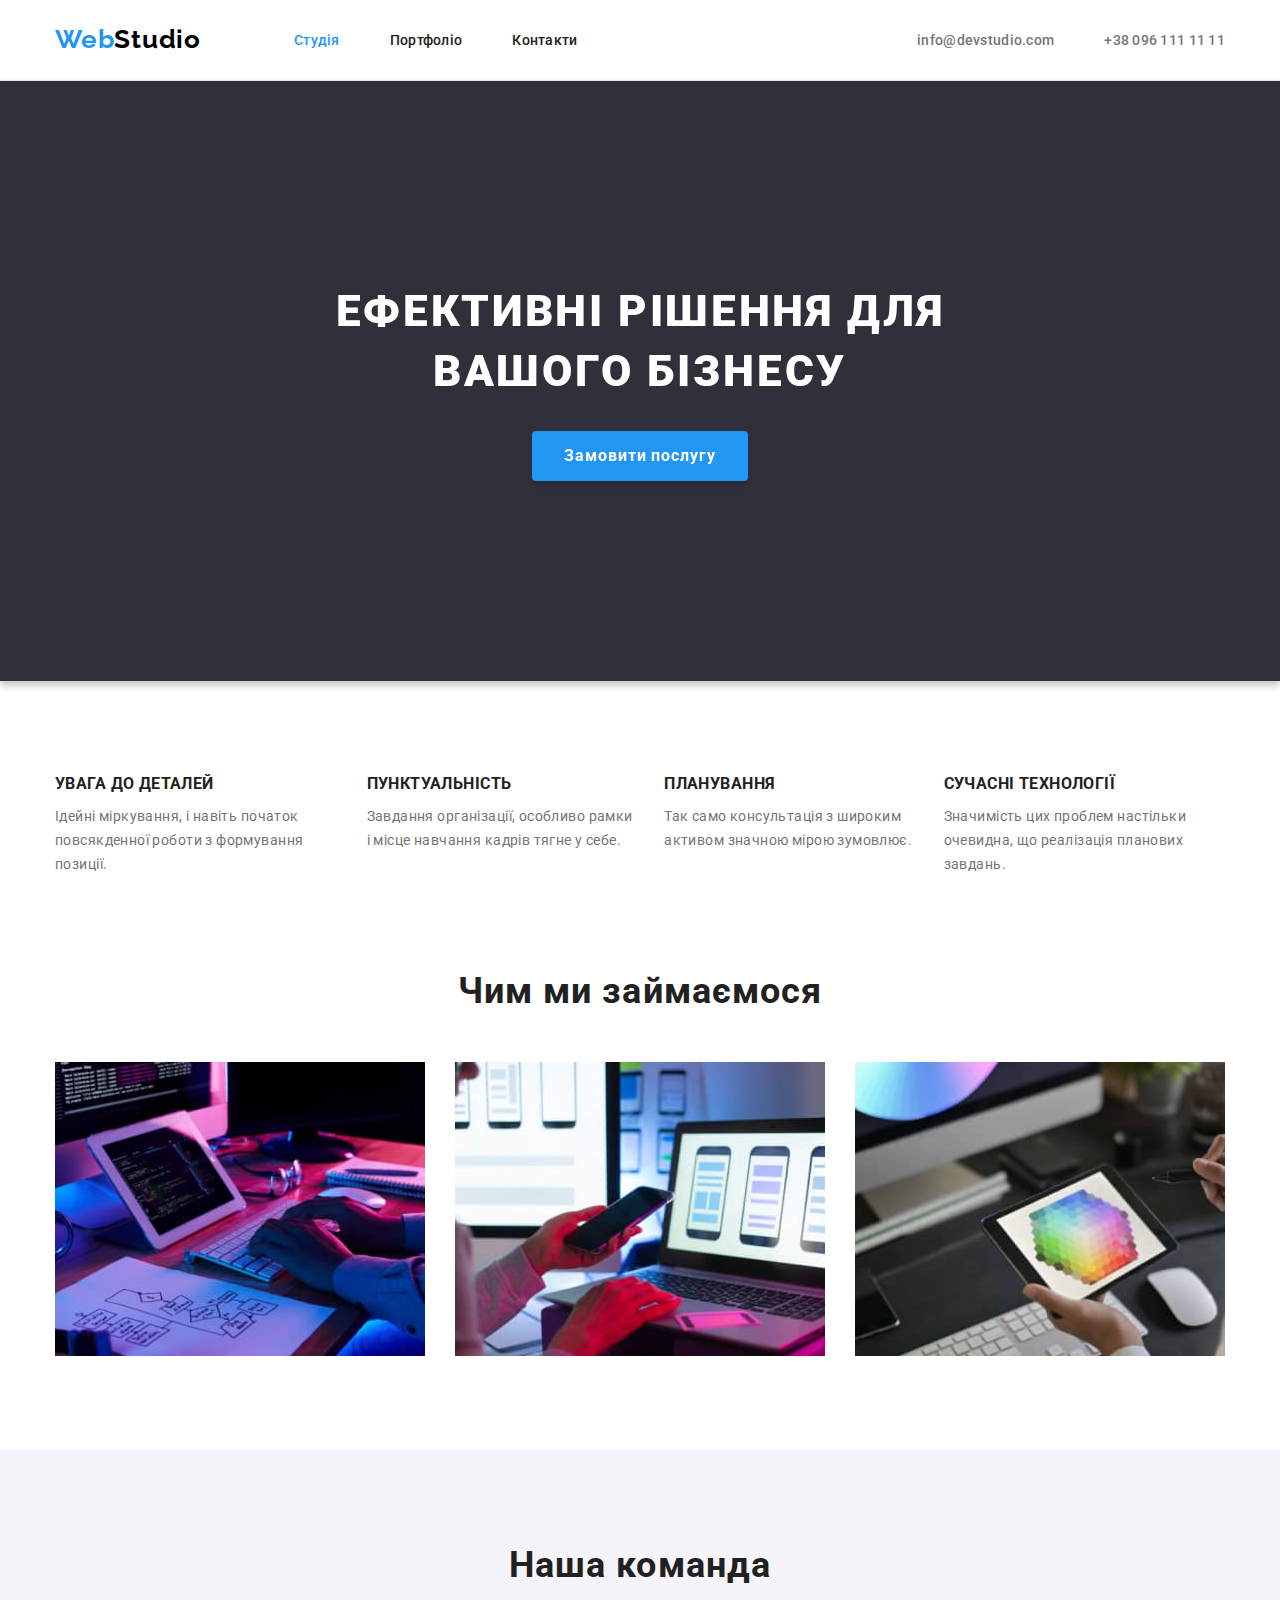
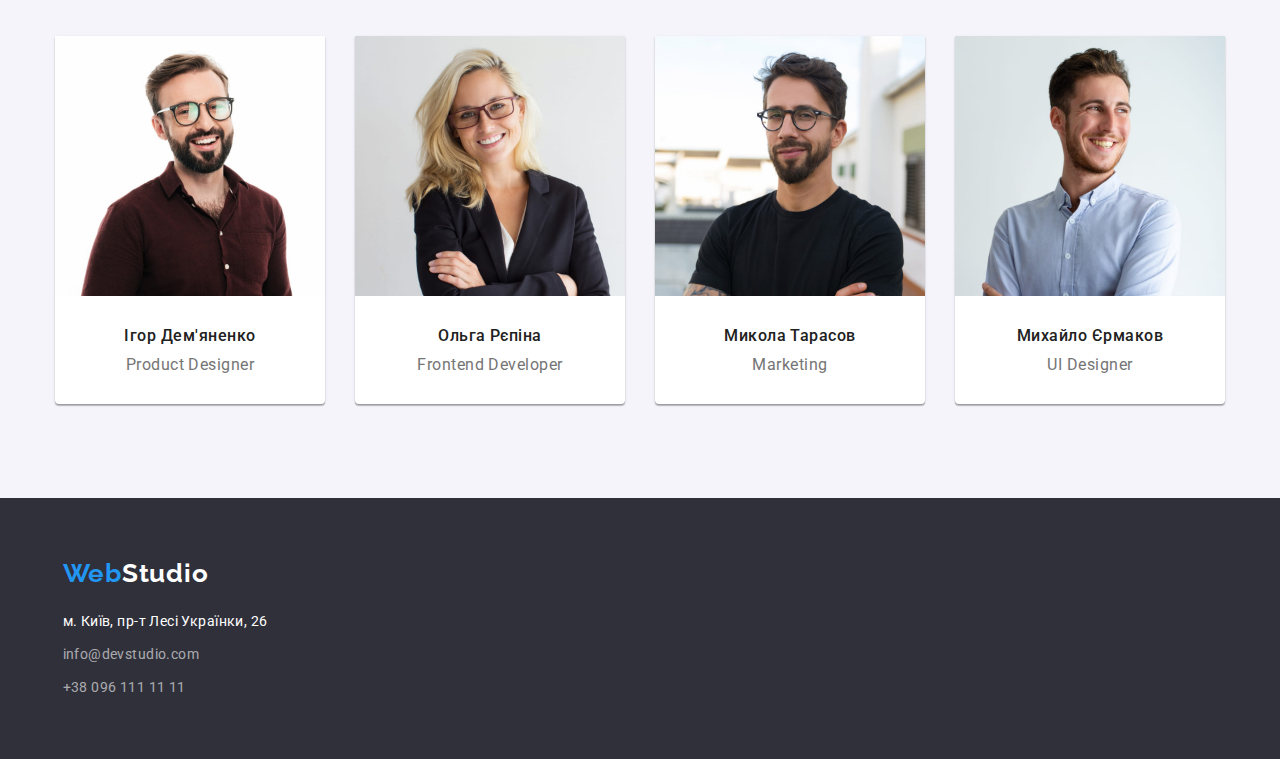
==== commit 222e02a8: "внесення правок після перевірки" ====
--- a/index.html
+++ b/index.html
@@ -1,194 +1,161 @@
 <!DOCTYPE html>
 <html lang="uk">
-  <head>
-    <meta charset="UTF-8" />
-    <meta http-equiv="X-UA-Compatible" content="IE=edge" />
-    <meta name="viewport" content="width=device-width, initial-scale=1.0" />
-    <title>WebStudio</title>
-    <link rel="preconnect" href="https://fonts.googleapis.com" />
-    <link rel="preconnect" href="https://fonts.gstatic.com" crossorigin />
-    <link
-      href="https://fonts.googleapis.com/css2?family=Raleway:wght@700&family=Roboto:wght@400;500;700;900&display=swap"
-      rel="stylesheet"
-    />
-    <link
-      rel="stylesheet"
-      href="https://cdnjs.cloudflare.com/ajax/libs/modern-normalize/1.1.0/modern-normalize.min.css"
-    />
-    <link rel="stylesheet" href="./css/styles.css" />
-  </head>
 
-  <body>
-    <header class="page-header">
-      <div class="container main-nav">
-        <a href="./index.html" class="logo" lang="en"
-          ><span class="logo-accent-cl">Web</span>Studio</a
-        >
+<head>
+  <meta charset="UTF-8" />
+  <meta http-equiv="X-UA-Compatible" content="IE=edge" />
+  <meta name="viewport" content="width=device-width, initial-scale=1.0" />
+  <title>WebStudio</title>
+  <link rel="preconnect" href="https://fonts.googleapis.com" />
+  <link rel="preconnect" href="https://fonts.gstatic.com" crossorigin />
+  <link href="https://fonts.googleapis.com/css2?family=Raleway:wght@700&family=Roboto:wght@400;500;700;900&display=swap"
+    rel="stylesheet" />
+  <link rel="stylesheet"
+    href="https://cdnjs.cloudflare.com/ajax/libs/modern-normalize/1.1.0/modern-normalize.min.css" />
+  <link rel="stylesheet" href="./css/styles.css" />
+</head>
 
-        <nav>
-          <ul class="site-nav list">
-            <li class="item">
-              <a href="./index.html" class="site-nav-link current">Студія</a>
-            </li>
-            <li class="item">
-              <a href="./portfolio.html" class="site-nav-link">Портфоліо</a>
-            </li>
-            <li class="item">
-              <a href="" class="site-nav-link">Контакти</a>
-            </li>
-          </ul>
-        </nav>
+<body>
+  <header class="page-header">
+    <div class="container main-nav">
+      <a href="./index.html" class="logo" lang="en"><span class="logo-accent-cl">Web</span>Studio</a>
 
-        <ul class="contact-nav list">
+      <nav>
+        <ul class="site-nav list">
           <li class="item">
-            <a href="mailto:info@devstudio.com" class="contact-nav-link">info@devstudio.com</a>
+            <a href="./index.html" class="site-nav-link current">Студія</a>
           </li>
           <li class="item">
-            <a href="tel:+380961111111" class="contact-nav-link">+38 096 111 11 11</a>
+            <a href="./portfolio.html" class="site-nav-link">Портфоліо</a>
+          </li>
+          <li class="item">
+            <a href="" class="site-nav-link">Контакти</a>
+          </li>
+        </ul>
+      </nav>
+
+      <ul class="contact-nav list">
+        <li class="item">
+          <a href="mailto:info@devstudio.com" class="contact-nav-link">info@devstudio.com</a>
+        </li>
+        <li class="item">
+          <a href="tel:+380961111111" class="contact-nav-link">+38 096 111 11 11</a>
+        </li>
+      </ul>
+    </div>
+  </header>
+
+  <main>
+    <!-- Hero -->
+    <section class="hero">
+      <div class="container">
+        <h1 class="hero-title">Ефективні рішення для вашого бізнесу</h1>
+        <button class="hero-btn" type="button">Замовити послугу</button>
+      </div>
+    </section>
+
+    <!-- Особливості -->
+    <section class="section">
+      <div class="container">
+        <h2 class="features-title visually-hidden">Особливості</h2>
+        <ul class="features list">
+          <li class="item">
+            <h3 class="features-subtitle">УВАГА ДО ДЕТАЛЕЙ</h3>
+            <p>Ідейні міркування, і навіть початок повсякденної роботи з формування позиції.</p>
+          </li>
+          <li class="item">
+            <h3 class="features-subtitle">ПУНКТУАЛЬНІСТЬ</h3>
+            <p>Завдання організації, особливо рамки і місце навчання кадрів тягне у себе.</p>
+          </li>
+          <li class="item">
+            <h3 class="features-subtitle">ПЛАНУВАННЯ</h3>
+            <p>Так само консультація з широким активом значною мірою зумовлює.</p>
+          </li>
+          <li class="item">
+            <h3 class="features-subtitle">СУЧАСНІ ТЕХНОЛОГІЇ</h3>
+            <p>Значимість цих проблем настільки очевидна, що реалізація планових завдань.</p>
           </li>
         </ul>
       </div>
-    </header>
+    </section>
 
-    <main>
-      <!-- Hero -->
-      <section class="hero">
-        <h1 class="hero-title">Ефективні рішення для вашого бізнесу</h1>
-        <button class="hero-btn" type="button">Замовити послугу</button>
-      </section>
+    <!-- Чим ми займаємося-->
+    <section class="section work-section">
+      <div class="container">
+        <h2 class="work-title">Чим ми займаємося</h2>
+        <ul class="work list">
+          <li class="item">
+            <img src="./images/what-do-we-do/ipad-and-keyboard.jpg" alt="верстка макету" width="370" height="294" />
+          </li>
+          <li class="item">
+            <img src="./images/what-do-we-do/telephone-and-notebook.jpg" alt="макет" width="370" height="294" />
+          </li>
+          <li class="item">
+            <img src="./images/what-do-we-do/ipad.jpg" alt="підбір кольору" width="370" height="294" />
+          </li>
+        </ul>
+      </div>
+    </section>
 
-      <!-- Особливості -->
-      <section class="section">
-        <div class="container">
-          <h2 class="features-title visually-hidden">Особливості</h2>
-          <ul class="features list">
-            <li class="item">
-              <h3 class="features-subtitle">УВАГА ДО ДЕТАЛЕЙ</h3>
-              <p>Ідейні міркування, і навіть початок повсякденної роботи з формування позиції.</p>
-            </li>
-            <li class="item">
-              <h3 class="features-subtitle">ПУНКТУАЛЬНІСТЬ</h3>
-              <p>Завдання організації, особливо рамки і місце навчання кадрів тягне у себе.</p>
-            </li>
-            <li class="item">
-              <h3 class="features-subtitle">ПЛАНУВАННЯ</h3>
-              <p>Так само консультація з широким активом значною мірою зумовлює.</p>
-            </li>
-            <li class="item">
-              <h3 class="features-subtitle">СУЧАСНІ ТЕХНОЛОГІЇ</h3>
-              <p>Значимість цих проблем настільки очевидна, що реалізація планових завдань.</p>
-            </li>
-          </ul>
-        </div>
-      </section>
-
-      <!-- Чим ми займаємося-->
-      <section class="work-section">
-        <div class="container">
-          <h2 class="work-title">Чим ми займаємося</h2>
-          <ul class="work list">
-            <li class="item">
-              <img
-                src="./images/what-do-we-do/ipad-and-keyboard.jpg"
-                alt="верстка макету"
-                width="370"
-                height="294"
-              />
-            </li>
-            <li class="item">
-              <img
-                src="./images/what-do-we-do/telephone-and-notebook.jpg"
-                alt="макет"
-                width="370"
-                height="294"
-              />
-            </li>
-            <li class="item">
-              <img
-                src="./images/what-do-we-do/ipad.jpg"
-                alt="підбір кольору"
-                width="370"
-                height="294"
-              />
-            </li>
-          </ul>
-        </div>
-      </section>
-
-      <!-- Наша команда -->
-      <section class="team-section section">
-        <div class="container">
-          <h2 class="team-title">Наша команда</h2>
-          <ul class="team list">
-            <li class="team-list item">
-              <img
-                class="team-pic"
-                src="./images/team/igor-demyanenko.jpg"
-                alt="Ігор Дем'яненко"
-                width="270"
-                height="260"
-              />
+    <!-- Наша команда -->
+    <section class="team-section section">
+      <div class="container">
+        <h2 class="team-title">Наша команда</h2>
+        <ul class="team list">
+          <li class="team-list item">
+            <img class="team-pic" src="./images/team/igor-demyanenko.jpg" alt="Ігор Дем'яненко" width="270"
+              height="260" />
+            <div class="team-card">
               <h3 class="team-subtitle">Ігор Дем'яненко</h3>
               <p class="team-txt" lang="en">Product Designer</p>
-            </li>
-            <li class="team-list item">
-              <img
-                class="team-pic"
-                src="./images/team/olga-repina.jpg"
-                alt="Ольга Рєпіна"
-                width="270"
-                height="260"
-              />
+            </div>
+          </li>
+          <li class="team-list item">
+            <img class="team-pic" src="./images/team/olga-repina.jpg" alt="Ольга Рєпіна" width="270" height="260" />
+            <div class="team-card">
               <h3 class="team-subtitle">Ольга Рєпіна</h3>
               <p class="team-txt" lang="en">Frontend Developer</p>
-            </li>
-            <li class="team-list item">
-              <img
-                class="team-pic"
-                src="./images/team/nikola-tarasov.jpg"
-                alt="Микола Тарасов"
-                width="270"
-                height="260"
-              />
+            </div>
+          </li>
+          <li class="team-list item">
+            <img class="team-pic" src="./images/team/nikola-tarasov.jpg" alt="Микола Тарасов" width="270"
+              height="260" />
+            <div class="team-card">
               <h3 class="team-subtitle">Микола Тарасов</h3>
               <p class="team-txt" lang="en">Marketing</p>
-            </li>
-            <li class="team-list item">
-              <img
-                class="team-pic"
-                src="./images/team/mihael-ermakov.jpg"
-                alt="Михайло Єрмаков"
-                width="270"
-                height="260"
-              />
+            </div>
+          </li>
+          <li class="team-list item">
+            <img class="team-pic" src="./images/team/mihael-ermakov.jpg" alt="Михайло Єрмаков" width="270"
+              height="260" />
+            <div class="team-card">
               <h3 class="team-subtitle">Михайло Єрмаков</h3>
               <p class="team-txt" lang="en">UI Designer</p>
-            </li>
-          </ul>
-        </div>
-      </section>
-    </main>
+            </div>
+          </li>
+        </ul>
+      </div>
+    </section>
+  </main>
 
-    <!-- Підвал -->
-    <footer class="footer">
-      <div class="container">
-        <a href="/index.html" class="logo logo-footer" lang="en"
-          ><span class="logo-accent-cl">Web</span><span class="logo-ft-cl">Studio</span></a
-        >
-        <address>
-          <ul class="address list">
-            <li class="item">
-              <a href="https://goo.gl/maps/srSNwpNVW98ARK6E7" class="link map"
-                >м. Київ, пр-т Лесі Українки, 26</a
-              >
-            </li>
-            <li class="item">
-              <a href="mailto:info@devstudio.com" class="link">info@devstudio.com</a>
-            </li>
-            <li class="item"><a href="tel:+380961111111" class="link">+38 096 111 11 11</a></li>
-          </ul>
-        </address>
-      </div>
-    </footer>
-  </body>
-</html>
+  <!-- Підвал -->
+  <footer class="footer">
+    <div class="container">
+      <a href="/index.html" class="logo logo-footer" lang="en"><span class="logo-accent-cl">Web</span><span
+          class="logo-ft-cl">Studio</span></a>
+      <address>
+        <ul class="address list">
+          <li class="item">
+            <a href="https://goo.gl/maps/srSNwpNVW98ARK6E7" class="link map">м. Київ, пр-т Лесі Українки, 26</a>
+          </li>
+          <li class="item">
+            <a href="mailto:info@devstudio.com" class="link">info@devstudio.com</a>
+          </li>
+          <li class="item"><a href="tel:+380961111111" class="link">+38 096 111 11 11</a></li>
+        </ul>
+      </address>
+    </div>
+  </footer>
+</body>
+
+</html>--- a/css/styles.css
+++ b/css/styles.css
@@ -1,13 +1,3 @@
-html {
-  box-sizing: border-box;
-}
-
-*,
-*::before,
-*::after {
-  box-sizing: border-box;
-}
-
 :root {
   /* Fonts */
   --main-font: 'Roboto', sans-serif;
@@ -85,16 +75,18 @@
 */
 
 .page-header {
-  display: flex;
-  border: 1px solid var(--line-cl);
+  border-bottom: 1px solid var(--line-cl);
 }
 
 .container {
   width: 1200px;
   margin-left: auto;
   margin-right: auto;
-
-  /* outline: 2px solid turquoise; */
+  padding-right: 15px;
+  padding-left: 15px;
+
+  /* outline: 2px solid turquoise;
+  outline-offset: -2px; */
 }
 
 .main-nav {
@@ -197,7 +189,6 @@
   background-color: var(--accent-bg-cl);
   text-align: center;
 
-  border-bottom: 1px solid transparent;
   filter: drop-shadow(0px 4px 4px rgba(0, 0, 0, 0.25));
 
   /* outline: 2px solid turquoise; */
@@ -304,11 +295,12 @@
 /* Work  */
 
 .work-section {
-  padding-bottom: 94px;
+  padding-top: 0;
 }
 
 .work {
   display: flex;
+  align-items: center;
 }
 
 .work .item + .item {
@@ -339,8 +331,9 @@
   margin-left: 30px;
 }
 
-.team-pic {
-  margin-bottom: 30px;
+.team-card {
+  padding-top: 30px;
+  padding-bottom: 30px;
 }
 
 .team-subtitle {
@@ -355,8 +348,6 @@
 }
 
 .team-txt {
-  margin-bottom: 30px;
-
   font-size: 16px;
   line-height: calc(19 / 16);
   text-align: center;
@@ -419,30 +410,28 @@
 .gallery {
   display: flex;
   flex-wrap: wrap;
-
-  width: 1200px;
-  padding-left: 15px;
-  padding-right: 15px;
-  margin-left: auto;
-  margin-right: auto;
 }
 
 .gallery-list {
   display: block;
+  width: 370px;
+  height: 404px;
 
   background: var(--bg-cl);
 }
 
 .gallery-card {
-  width: 370px;
   padding-top: 20px;
+  padding-right: 24px;
+  padding-bottom: 20px;
+  padding-left: 24px;
+
   border-right: 1px solid var(--border-ln-cl);
   border-bottom: 1px solid var(--border-ln-cl);
   border-left: 1px solid var(--border-ln-cl);
 }
 
 .portfolio-subtitle {
-  margin-left: 24px;
   margin-bottom: 4px;
 
   color: var(--heading-txt-cl);
@@ -461,9 +450,6 @@
 }
 
 .portfolio-spec {
-  margin-left: 24px;
-  margin-bottom: 20px;
-
   font-size: 16px;
   line-height: calc(30 / 16);
   letter-spacing: 0.03em;
@@ -484,6 +470,8 @@
 }
 .logo-footer {
   margin-bottom: 20px;
+  margin-right: 0;
+  padding: 0;
 }
 
 .logo-ft-cl {
